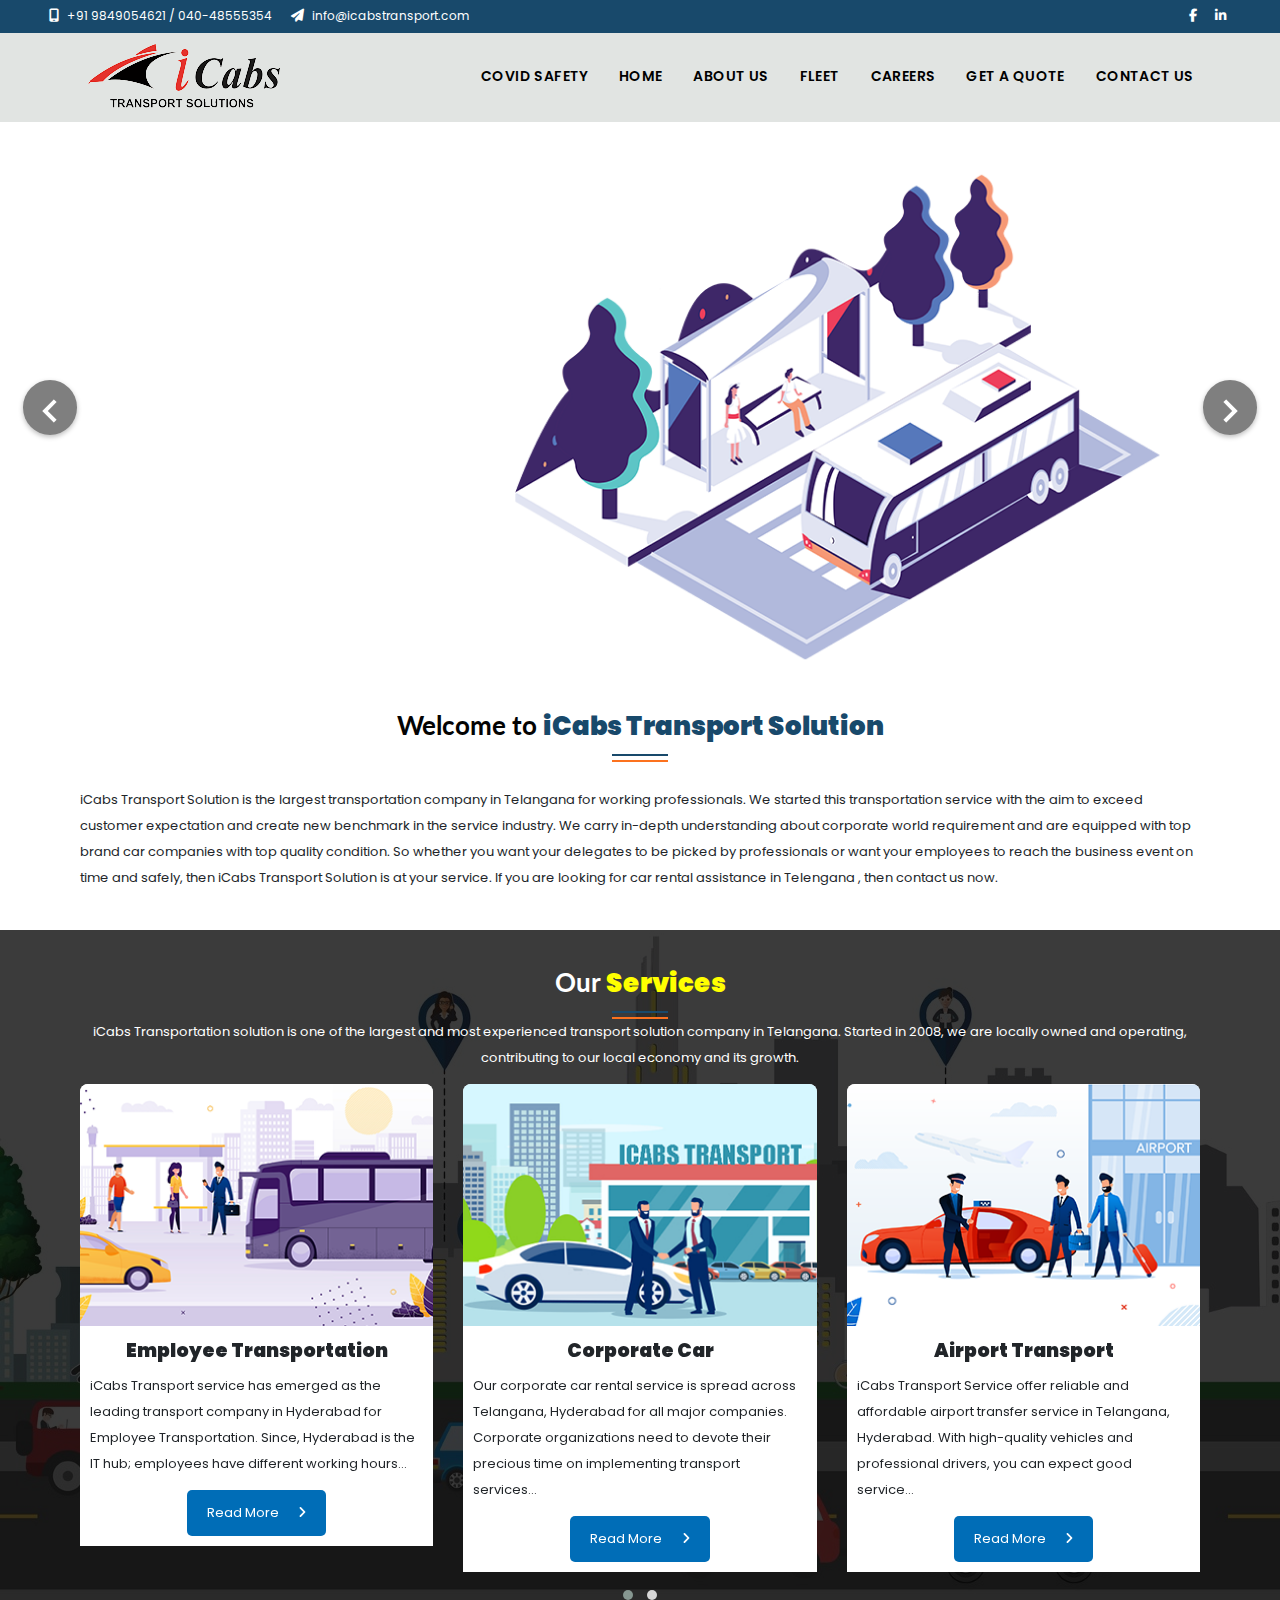
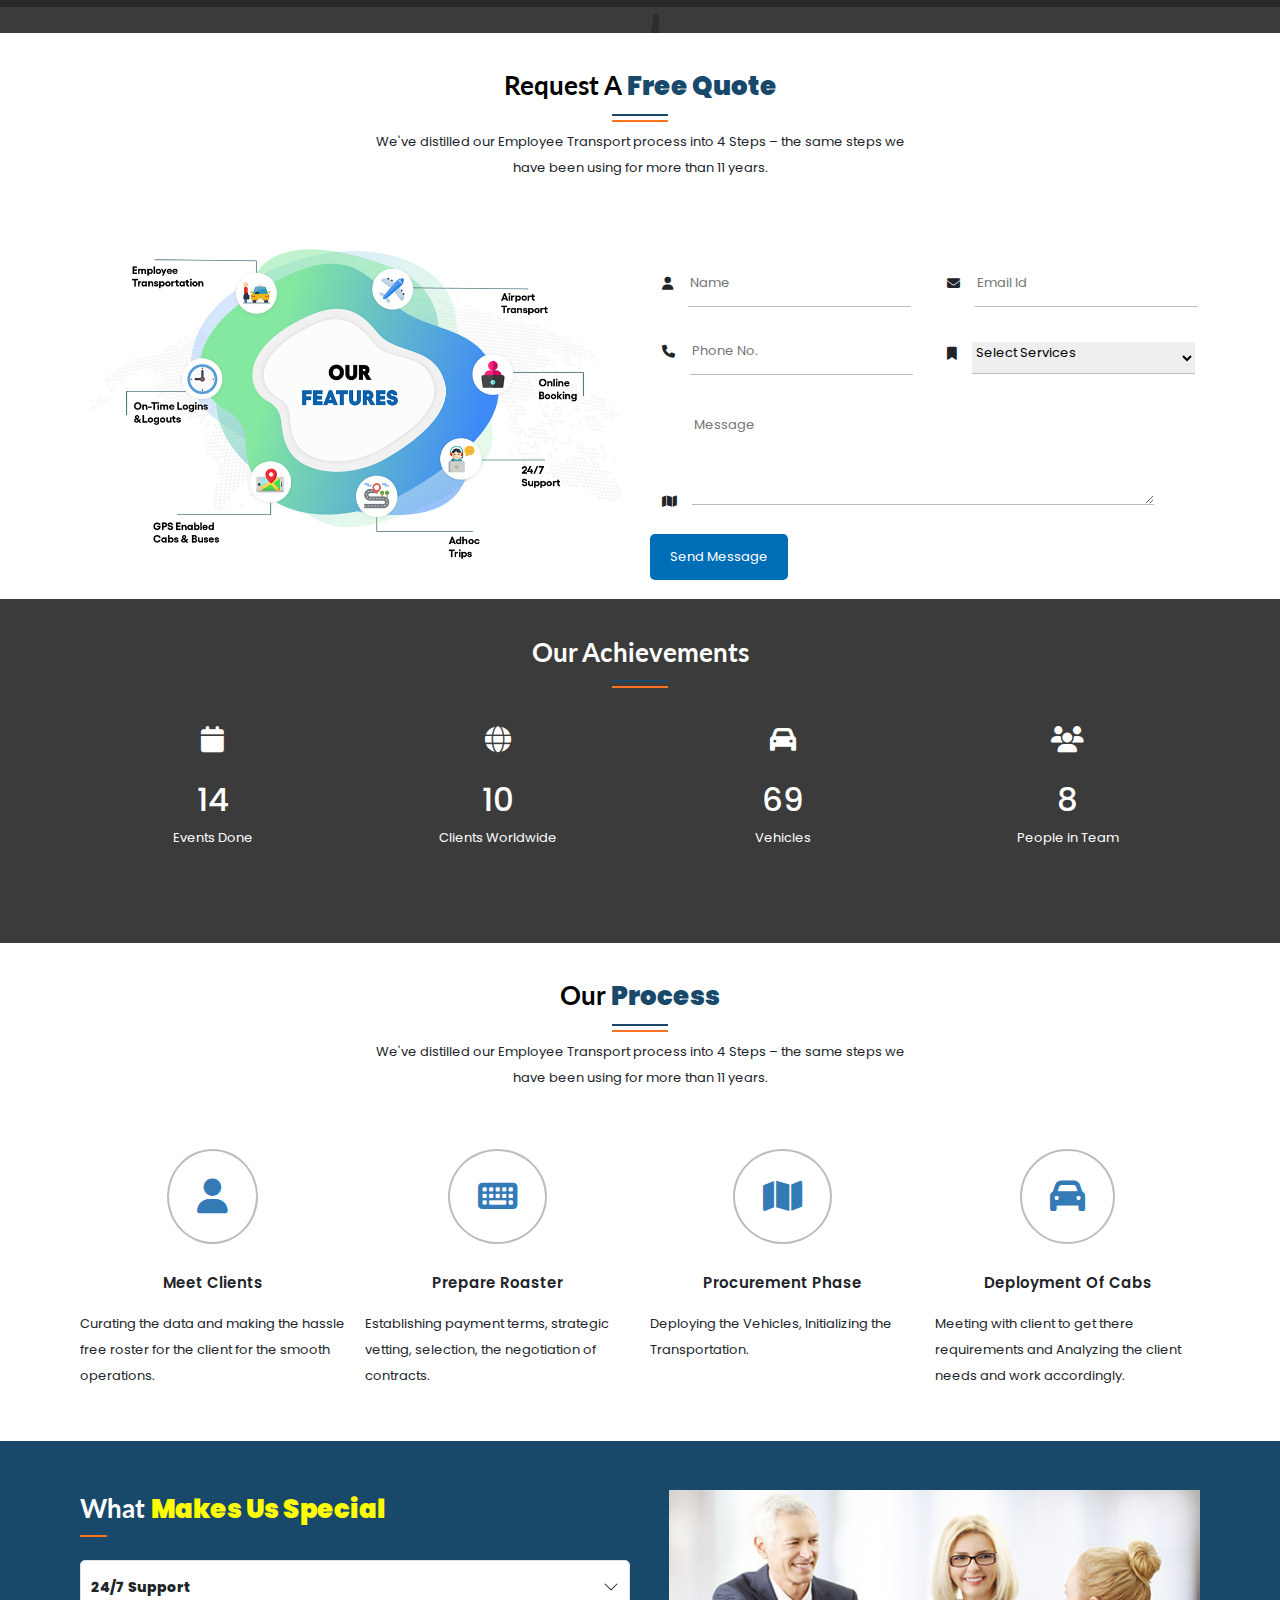
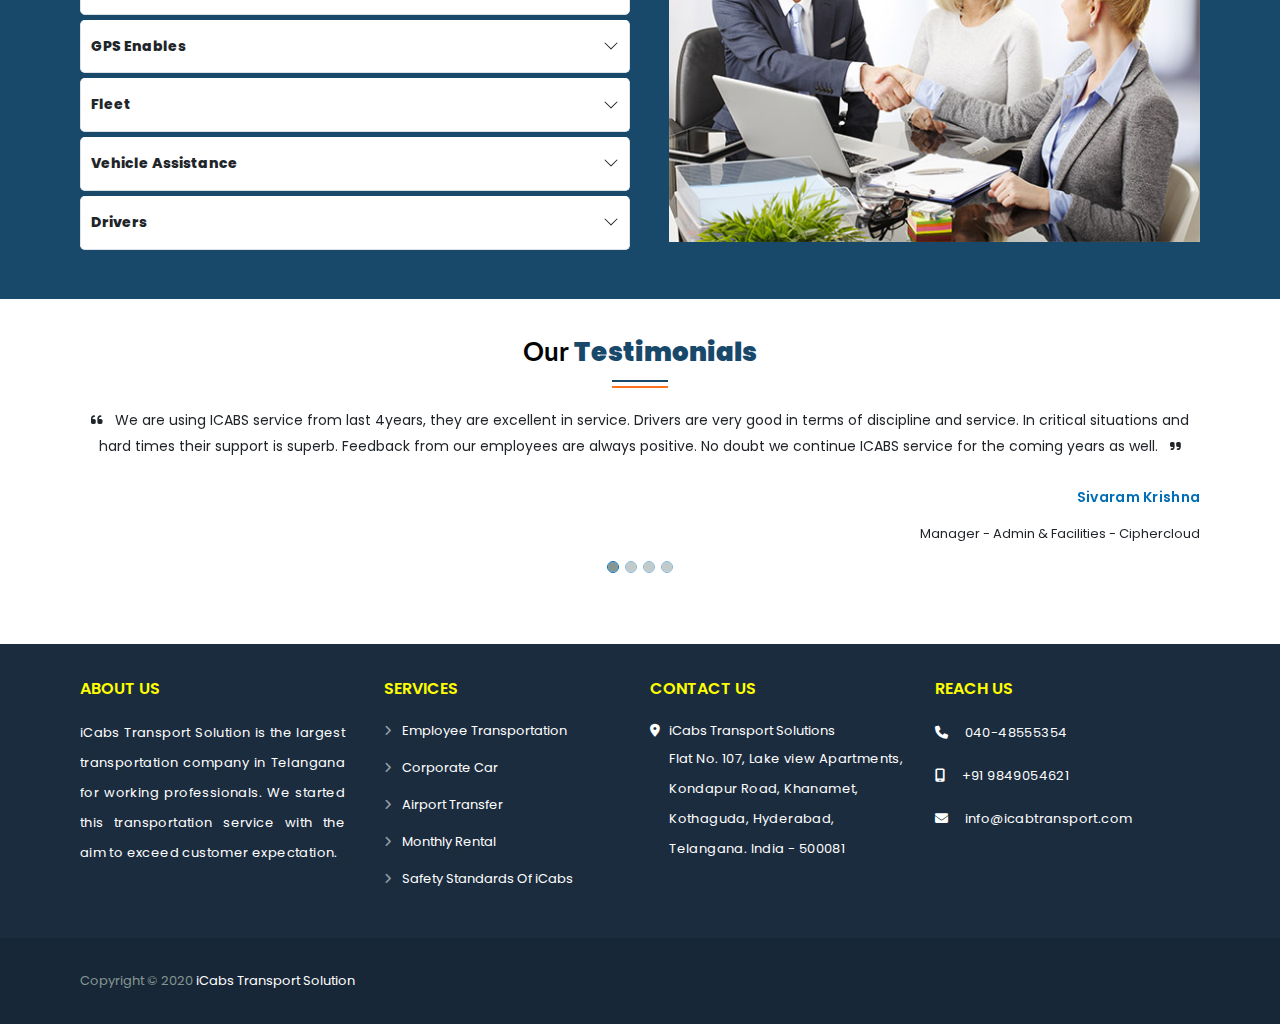
==== index.html @ 0aa8a5a5 "Add files via upload" ====
<!DOCTYPE html>
<html lang="en">
  <head>
    <meta charset="UTF-8" />
    <meta name="viewport" content="width=device-width, initial-scale=1.0" />
    <title>iCabs Transportation</title>
    <link rel="stylesheet" href="style.css" />
    <link rel="stylesheet" href="css/bootstrap.min.css" />
    <link rel="preconnect" href="https://fonts.googleapis.com" />
    <link rel="preconnect" href="https://fonts.gstatic.com" crossorigin />
    <link
      href="https://fonts.googleapis.com/css2?family=Lato&family=Poppins&display=swap"
      rel="stylesheet"
    />
    <link
      rel="stylesheet"
      href="https://cdnjs.cloudflare.com/ajax/libs/font-awesome/6.4.2/css/all.min.css"
    />
    <link
      rel="stylesheet"
      href="https://cdnjs.cloudflare.com/ajax/libs/animate.css/4.1.1/animate.min.css"
    />
    <!-- Start WOWSlider.com HEAD section -->
    <link rel="stylesheet" type="text/css" href="engine1/style.css" />
    <script type="text/javascript" src="engine1/jquery.js"></script>
    <!-- Owl Carousel -->
    <link
      rel="stylesheet"
      href="https://cdnjs.cloudflare.com/ajax/libs/OwlCarousel2/2.3.4/assets/owl.carousel.min.css"
    />
    <link
      rel="stylesheet"
      href="https://cdnjs.cloudflare.com/ajax/libs/OwlCarousel2/2.3.4/assets/owl.theme.default.min.css"
    />
  </head>

  <body>
    <!-- Header -->
    <header>
      <!-- Topbar -->
      <div class="container-fluid d-none d-lg-block topbar">
        <div class="row">
          <div class="col-8 col-lg-8 col-xl-8">
            <div class="topbar-contacts ms-5">
              <div class="d-flex py-1">
                <div class="me-4">
                  <i class="fa-solid fa-mobile-screen pt-1"></i> +91 9849054621
                  / 040-48555354
                </div>
                <div>
                  <i class="fa-solid fa-paper-plane"></i>
                  info@icabstransport.com
                </div>
              </div>
            </div>
          </div>
          <div class="col-4 col-lg-4 col-xl-4">
            <div class="topbar-icons d-flex justify-content-end me-5 pt-1">
              <div class="me-3"><i class="fa-brands fa-facebook-f"></i></div>
              <div><i class="fa-brands fa-linkedin-in"></i></div>
            </div>
          </div>
        </div>
      </div>

      <!-- Navbar -->
      <nav class="navbar navbar-expand-lg p-0">
        <div class="container">
          <a class="navbar-brand" href="#">
            <img src="images/logo.png" class="img-fluid" />
          </a>
          <button
            class="navbar-toggler"
            type="button"
            data-bs-toggle="collapse"
            data-bs-target="#navbarSupportedContent"
            aria-controls="navbarSupportedContent"
            aria-expanded="false"
            aria-label="Toggle navigation"
          >
            <span class="navbar-toggler-icon"></span>
          </button>
          <div
            class="collapse navbar-collapse justify-content-end"
            id="navbarSupportedContent"
          >
            <ul class="navbar-nav">
              <li class="nav-item">
                <a class="nav-link" href="index.html">Covid Safety</a>
              </li>
              <li class="nav-item">
                <a class="nav-link" href="index.html">Home</a>
              </li>
              <li class="nav-item">
                <a class="nav-link" href="about.html">About Us</a>
              </li>
              <li class="nav-item">
                <a class="nav-link" href="fleet.html">Fleet</a>
              </li>
              <li class="nav-item">
                <a class="nav-link" href="careers.html">Careers</a>
              </li>
              <li class="nav-item">
                <a class="nav-link" href="quote.html">Get A Quote</a>
              </li>
              <li class="nav-item">
                <a class="nav-link" href="contact.html">Contact Us</a>
              </li>
            </ul>
          </div>
        </div>
      </nav>
    </header>

    <!-- Carousel1 Section -->
    <section class="container-fluid p-0 my-5">
      <div id="wowslider-container1">
        <div class="ws_images">
          <ul>
            <li>
              <img
                src="data1/images/slider-2.png"
                alt="slider-1"
                title="slider-1"
                id="wows1_0"
              />
            </li>

            <li>
              <img
                src="data1/images/slider-3.png"
                alt="jquery slideshow"
                title="slider-2"
                id="wows1_1"
              />
            </li>
            <li>
              <img
                src="data1/images/slider-1.png"
                alt="slider-3"
                title="slider-3"
                id="wows1_2"
              />
            </li>
          </ul>
        </div>
      </div>
    </section>

    <!-- Welcome Section  -->
    <section class="container my-4">
      <div class="welcome-content">
        <div class="borders">
          <h2>
            Welcome to <span class="span-blue">iCabs Transport Solution</span>
          </h2>
          <p class="border-one"></p>
          <p class="border-two"></p>
        </div>
        <div class="welcome-paragraph">
          <p>
            iCabs Transport Solution is the largest transportation company in
            Telangana for working professionals. We started this transportation
            service with the aim to exceed customer expectation and create new
            benchmark in the service industry. We carry in-depth understanding
            about corporate world requirement and are equipped with top brand
            car companies with top quality condition. So whether you want your
            delegates to be picked by professionals or want your employees to
            reach the business event on time and safely, then iCabs Transport
            Solution is at your service. If you are looking for car rental
            assistance in Telengana , then contact us now.
          </p>
        </div>
      </div>
    </section>

    <!-- Services Container -->
    <div class="container-fluid my-5 pb-4 banner">
      <div class="banner-bg">
        <div class="container pt-5">
          <div class="borders">
            <h2 class="text-white">
              Our <span class="span-blue yellow">Services</span>
            </h2>
            <p class="border-one"></p>
            <p class="border-two"></p>
          </div>
          <p class="text-center text-white">
            iCabs Transportation solution is one of the largest and most
            experienced transport solution company in Telangana. Started in
            2008, we are locally owned and operating, contributing to our local
            economy and its growth.
          </p>
          <div class="service-figure">
            <div class="owl-carousel owl-theme">
              <div class="item">
                <figure>
                  <img src="images/s1-1.png" />
                  <figcaption>
                    <h4 class="text-center">Employee Transportation</h4>
                    <p>
                      iCabs Transport service has emerged as the leading
                      transport company in Hyderabad for Employee
                      Transportation. Since, Hyderabad is the IT hub; employees
                      have different working hours...
                    </p>
                    <div class="text-center btn-div">
                      <button>
                        Read More<i class="fa fa-angle-right ps-4"></i>
                      </button>
                    </div>
                  </figcaption>
                </figure>
              </div>
              <div class="item">
                <figure>
                  <img src="images/s2.png" />
                  <figcaption>
                    <h4 class="text-center">Corporate Car</h4>
                    <p>
                      Our corporate car rental service is spread across
                      Telangana, Hyderabad for all major companies. Corporate
                      organizations need to devote their precious time on
                      implementing transport services...
                    </p>
                    <div class="text-center btn-div">
                      <button>
                        Read More<i class="fa fa-angle-right ps-4"></i>
                      </button>
                    </div>
                  </figcaption>
                </figure>
              </div>
              <div class="item">
                <figure>
                  <img src="images/s3.png" />
                  <figcaption>
                    <h4 class="text-center">Airport Transport</h4>
                    <p>
                      iCabs Transport Service offer reliable and affordable
                      airport transfer service in Telangana, Hyderabad. With
                      high-quality vehicles and professional drivers, you can
                      expect good service...
                    </p>
                    <div class="text-center btn-div">
                      <button>
                        Read More<i class="fa fa-angle-right ps-4"></i>
                      </button>
                    </div>
                  </figcaption>
                </figure>
              </div>
              <div class="item">
                <figure>
                  <img src="images/s4.png" />
                  <figcaption>
                    <h4 class="text-center">Monthly Rental</h4>
                    <p>
                      iCabs offer customized monthly rental car service for
                      corporates. Our packages are designed to companies to rent
                      out the car for monthly basis. We have all under the
                      monthly car rental package...
                    </p>
                    <div class="text-center btn-div">
                      <button>
                        Read More<i class="fa fa-angle-right ps-4"></i>
                      </button>
                    </div>
                  </figcaption>
                </figure>
              </div>
              <div class="item">
                <figure>
                  <img src="images/s5.png" />
                  <figcaption>
                    <h4 class="text-center">Safe snd Security Delivery</h4>
                    <p>
                      Safety of our clients is the paramount measure we follows
                      strict measures. After properly screening each of our
                      drivers and employees, we train them before going on
                      ground...
                    </p>
                    <div class="text-center btn-div">
                      <button>
                        Read More<i class="fa fa-angle-right ps-4"></i>
                      </button>
                    </div>
                  </figcaption>
                </figure>
              </div>
            </div>
          </div>
        </div>
      </div>
    </div>

    <!-- Request Form -->
    <section class="container my-4">
      <div class="request-container">
        <div class="borders">
          <h2>Request A <span class="span-blue">Free Quote</span></h2>
          <p class="border-one"></p>
          <p class="border-two"></p>
        </div>
        <div class="d-flex justify-content-center py-2">
          <p class="w-50 text-center">
            We've distilled our Employee Transport process into 4 Steps – the
            same steps we have been using for more than 11 years.
          </p>
        </div>
        <div class="request-container-content pt-5">
          <div class="row">
            <div class="col-8 col-sm-8 mx-auto col-md-6 col-lg-6 col-xl-6">
              <div>
                <img src="images/Home-Contact-Banner.jpg" class="w-100" />
              </div>
            </div>
            <div class="col-8 col-sm-8 mx-auto col-md-6 col-lg-6 col-xl-6">
              <div class="request-form">
                <form
                  action="validate.html"
                  method="get"
                  class="form1"
                  onsubmit=" return customerValidate()"
                >
                  <div class="row">
                    <div class="col-12 col-sm-12 col-md-12 col-lg-6 col-xl-6">
                      <span class="addon"><i class="fa fa-user"></i></span>
                      <input
                        type="text"
                        placeholder="Name"
                        name="username"
                        id="username"
                      />
                      <p id="nameNote"></p>
                    </div>
                    <div class="col-12 col-sm-12 col-md-12 col-lg-6 col-xl-6">
                      <span class="addon"><i class="fa fa-envelope"></i></span>
                      <input
                        type="email"
                        placeholder="Email Id"
                        name="gmail"
                        id="gmail"
                      />
                      <p id="mailNote"></p>
                    </div>
                    <div class="col-12 col-sm-12 col-md-12 col-lg-6 col-xl-6">
                      <span class="addon"><i class="fa fa-phone"></i></span>
                      <input
                        type="tel"
                        placeholder="Phone No."
                        name="phone"
                        id="phone"
                      />
                      <p id="phoneNote"></p>
                    </div>
                    <div class="col-12 col-sm-12 col-md-12 col-lg-6 col-xl-6">
                      <span class="addon"><i class="fa fa-bookmark"></i></span>
                      <select>
                        <option>Select Services</option>
                        <option>Employee Transportation</option>
                        <option>Corporate Car</option>
                        <option>Airport Transport</option>
                        <option>Monthly Rental</option>
                        <option>Enquiry</option>
                      </select>
                    </div>
                    <div class="col-12 col-sm-12 col-md-12 col-lg-12 col-xl-12">
                      <span class="addon"><i class="fa fa-map"></i></span>
                      <textarea placeholder="Message"></textarea>
                    </div>
                  </div>
                  <div class="service-figure mt-4">
                    <button>Send Message</button>
                  </div>
                </form>
              </div>
            </div>
          </div>
        </div>
      </div>
    </section>
    <!-- Achievement Section -->
    <section class="container-fluid achievement-bg">
      <div class="container">
        <div class="borders">
          <h2 class="text-white">Our Achievements</h2>
          <p class="border-one"></p>
          <p class="border-two"></p>
        </div>
        <div class="row text-white text-center py-5 achievement-count">
          <div class="col-8 col-sm-8 mx-auto col-md-6 col-lg-3 col-xl-3">
            <div>
              <i class="fa fa-calendar fa-2xl pb-5"></i>
              <h1 id="num1">113</h1>
              <p>Events Done</p>
            </div>
          </div>
          <div class="col-8 col-sm-8 mx-auto col-md-6 col-lg-3 col-xl-3">
            <div>
              <i class="fa fa-globe fa-2xl pb-5"></i>
              <h1 id="num2">75</h1>
              <p>Clients Worldwide</p>
            </div>
          </div>
          <div class="col-8 col-sm-8 mx-auto col-md-6 col-lg-3 col-xl-3">
            <div>
              <i class="fa fa-car fa-2xl pb-5"></i>
              <h1 id="num3">521</h1>
              <p>Vehicles</p>
            </div>
          </div>
          <div class="col-8 col-sm-8 mx-auto col-md-6 col-lg-3 col-xl-3">
            <div>
              <i class="fa fa-users fa-2xl pb-5"></i>
              <h1 id="num4">54</h1>
              <p>People in Team</p>
            </div>
          </div>
        </div>
      </div>
    </section>

    <!-- Process Section -->
    <section class="container py-5">
      <div class="process">
        <div class="borders">
          <h2>Our <span class="span-blue">Process</span></h2>
          <p class="border-one"></p>
          <p class="border-two"></p>
        </div>
        <div class="d-flex justify-content-center py-2">
          <p class="w-50 text-center">
            We've distilled our Employee Transport process into 4 Steps – the
            same steps we have been using for more than 11 years.
          </p>
        </div>
        <div class="row text-center process-content mt-5">
          <div class="col-8 col-sm-8 mx-auto col-md-6 col-lg-3 col-xl-3">
            <div>
              <i class="fa fa-user"></i>
              <h2>Meet Clients</h2>
              <p>
                Curating the data and making the hassle free roster for the
                client for the smooth operations.
              </p>
            </div>
          </div>
          <div class="col-8 col-sm-8 mx-auto col-md-6 col-lg-3 col-xl-3">
            <div>
              <i class="fa fa-keyboard"></i>
              <h2>Prepare Roaster</h2>
              <p>
                Establishing payment terms, strategic vetting, selection, the
                negotiation of contracts.
              </p>
            </div>
          </div>
          <div class="col-8 col-sm-8 mx-auto col-md-6 col-lg-3 col-xl-3">
            <div>
              <i class="fa fa-map"></i>
              <h2>Procurement Phase</h2>
              <p>Deploying the Vehicles, Initializing the Transportation.</p>
            </div>
          </div>
          <div class="col-8 col-sm-8 mx-auto col-md-6 col-lg-3 col-xl-3">
            <div>
              <i class="fa fa-car"></i>
              <h2>Deployment Of Cabs</h2>
              <p>
                Meeting with client to get there requirements and Analyzing the
                client needs and work accordingly.
              </p>
            </div>
          </div>
        </div>
      </div>
    </section>

    <!-- What makes Special -->
    <section class="container-fluid special-section">
      <div class="container">
        <div class="row">
          <div class="col-12 col-sm-12 col-md-12 col-lg-6 col-xl-6">
            <div class="py-5">
              <div class="pb-3 borders alignment">
                <h2 class="text-white">
                  What <span class="span-blue yellow">Makes Us Special</span>
                </h2>
                <p class="border-one"></p>
                <p class="border-two"></p>
              </div>
              <div class="collapse-section">
                <div class="accordion" id="accordionExample">
                  <div class="accordion-item">
                    <h2 class="accordion-header">
                      <button
                        class="accordion-button collapsed"
                        type="button"
                        data-bs-toggle="collapse"
                        data-bs-target="#collapseOne"
                        aria-expanded="true"
                        aria-controls="collapseOne"
                      >
                        24/7 Support
                      </button>
                    </h2>
                    <div
                      id="collapseOne"
                      class="accordion-collapse collapse"
                      data-bs-parent="#accordionExample"
                    >
                      <div class="accordion-body">
                        We will be deploying a dedicated supervisor of the
                        smooth operations of transportation of employees. We
                        have well trained supervisors, who are can handle any
                        situation in transportation.
                      </div>
                    </div>
                  </div>
                  <div class="accordion-item">
                    <h2 class="accordion-header">
                      <button
                        class="accordion-button collapsed"
                        type="button"
                        data-bs-toggle="collapse"
                        data-bs-target="#collapseTwo"
                        aria-expanded="false"
                        aria-controls="collapseTwo"
                      >
                        GPS Enables
                      </button>
                    </h2>
                    <div
                      id="collapseTwo"
                      class="accordion-collapse collapse"
                      data-bs-parent="#accordionExample"
                    >
                      <div class="accordion-body">
                        We have GPS installed in all cabs for the safety of
                        employees. We will share a login credential with the
                        client so that they can have a watch on the cabs.
                        Festival Backs up: we know that 80% of the companies
                        works in US Shift and work on US holidays module but not
                        on Indian Holiday Module. We make sure that operations
                        aren’t hurt in case of Indian festivals and make a
                        proper back up plan so that no one will have stress
                        during festivals.
                      </div>
                    </div>
                  </div>
                  <div class="accordion-item">
                    <h2 class="accordion-header">
                      <button
                        class="accordion-button collapsed"
                        type="button"
                        data-bs-toggle="collapse"
                        data-bs-target="#collapseThree"
                        aria-expanded="false"
                        aria-controls="collapseThree"
                      >
                        Fleet
                      </button>
                    </h2>
                    <div
                      id="collapseThree"
                      class="accordion-collapse collapse"
                      data-bs-parent="#accordionExample"
                    >
                      <div class="accordion-body">
                        iCabs has latest vehicle in fleet and we update our
                        fleet with new vehicles every year so that we cater our
                        clients with new like vehicles.
                      </div>
                    </div>
                  </div>
                  <div class="accordion-item">
                    <h2 class="accordion-header">
                      <button
                        class="accordion-button collapsed"
                        type="button"
                        data-bs-toggle="collapse"
                        data-bs-target="#collapseThree"
                        aria-expanded="false"
                        aria-controls="collapseThree"
                      >
                        Vehicle Assistance
                      </button>
                    </h2>
                    <div
                      id="collapseThree"
                      class="accordion-collapse collapse"
                      data-bs-parent="#accordionExample"
                    >
                      <div class="accordion-body">
                        As we know that at times vehicle may breakdown as they
                        are machines. But we have back up ready for that, we
                        will assist on call and we deploy the vehicle in less
                        than half hour time.
                      </div>
                    </div>
                  </div>
                  <div class="accordion-item">
                    <h2 class="accordion-header">
                      <button
                        class="accordion-button collapsed"
                        type="button"
                        data-bs-toggle="collapse"
                        data-bs-target="#collapseThree"
                        aria-expanded="false"
                        aria-controls="collapseThree"
                      >
                        Drivers
                      </button>
                    </h2>
                    <div
                      id="collapseThree"
                      class="accordion-collapse collapse"
                      data-bs-parent="#accordionExample"
                    >
                      <div class="accordion-body">
                        We have well experienced and trained drivers, they can
                        easily located employees locations as make the trips
                        hassle free.
                      </div>
                    </div>
                  </div>
                </div>
              </div>
            </div>
          </div>
          <div class="col-12 col-sm-12 col-md-12 col-lg-6 col-xl-6">
            <div class="py-5 ms-4">
              <img src="images/video_preview.jpg" class="w-100" />
            </div>
          </div>
        </div>
      </div>
    </section>

    <!-- Testimony Section -->
    <section class="container py-5">
      <div class="testimony-container">
        <div class="borders">
          <h2>Our <span class="span-blue">Testimonials</span></h2>
          <p class="border-one"></p>
          <p class="border-two"></p>
        </div>
        <div class="testimony-carousel py-4">
          <div id="carouselExampleIndicators" class="carousel slide">
            <div class="carousel-indicators">
              <button
                type="button"
                data-bs-target="#carouselExampleIndicators"
                data-bs-slide-to="0"
                class="active"
                aria-current="true"
                aria-label="Slide 1"
              ></button>
              <button
                type="button"
                data-bs-target="#carouselExampleIndicators"
                data-bs-slide-to="1"
                aria-label="Slide 2"
              ></button>
              <button
                type="button"
                data-bs-target="#carouselExampleIndicators"
                data-bs-slide-to="2"
                aria-label="Slide 3"
              ></button>
              <button
                type="button"
                data-bs-target="#carouselExampleIndicators"
                data-bs-slide-to="3"
                aria-label="Slide 4"
              ></button>
            </div>
            <div class="carousel-inner">
              <div class="carousel-item active">
                <div class="testimony-carousel-content pb-5">
                  <p class="summary">
                    <i class="fa fa-quote-left"></i>
                    &nbsp; We are using ICABS service from last 4years, they are
                    excellent in service. Drivers are very good in terms of
                    discipline and service. In critical situations and hard
                    times their support is superb. Feedback from our employees
                    are always positive. No doubt we continue ICABS service for
                    the coming years as well. &nbsp;
                    <i class="fa fa-quote-right"></i>
                  </p>
                  <div class="right-content">
                    <h6>Sivaram Krishna</h6>
                    <p class="p-0 m-0">
                      Manager - Admin & Facilities - Ciphercloud
                    </p>
                  </div>
                </div>
              </div>
              <div class="carousel-item">
                <div class="testimony-carousel-content pb-5">
                  <p class="summary">
                    <i class="fa fa-quote-left"></i>
                    &nbsp; This is Datt VVS from valuemomentum since few months
                    we are using the cab facilities from ICABS. Since services
                    started till date we did not find any problem in services.
                    Best performance in coordination and support. &nbsp;
                    <i class="fa fa-quote-right"></i>
                  </p>
                  <div class="right-content">
                    <h6>Datt VVS</h6>
                    <p class="p-0 m-0">
                      Sr Manager - Admin & Facilities - Valumomentum Softwares
                    </p>
                  </div>
                </div>
              </div>
              <div class="carousel-item">
                <div class="testimony-carousel-content pb-5">
                  <p class="summary">
                    <i class="fa fa-quote-left"></i>
                    &nbsp; I’m writing to thank you for the quality of service
                    and fleet provided by ICABS Transport. The staff were polite
                    and able to maintain the fleet without any obstacles and
                    even during the critical time. &nbsp;
                    <i class="fa fa-quote-right"></i>
                  </p>
                  <div class="right-content">
                    <h6>Sai Kiran</h6>
                    <p class="p-0 m-0">Team Leader - Admin</p>
                  </div>
                </div>
              </div>
              <div class="carousel-item">
                <div class="testimony-carousel-content pb-5">
                  <p class="summary">
                    <i class="fa fa-quote-left"></i>
                    &nbsp; This company Offering the Best Employee
                    Transportation in Hyderabad. It is the best Transportation
                    solution and most experienced transport solution company.
                    &nbsp;
                    <i class="fa fa-quote-right"></i>
                  </p>
                  <div class="right-content">
                    <h6>Puja Reddy</h6>
                    <p class="p-0 m-0">Team Leader - Admin</p>
                  </div>
                </div>
              </div>
            </div>
          </div>
        </div>
      </div>
    </section>

    <!-- Footer Section -->
    <section class="container-fluid footer-section">
      <section class="container">
        <div class="row">
          <div class="col-12 col-sm-12 col-md-6 col-lg-3 col-xl-3">
            <div class="footer-about">
              <h4 class="pb-3">ABOUT US</h4>
              <p>
                iCabs Transport Solution is the largest transportation company
                in Telangana for working professionals. We started this
                transportation service with the aim to exceed customer
                expectation.
              </p>
            </div>
          </div>
          <div class="col-12 col-sm-12 col-md-6 col-lg-3 col-xl-3">
            <div class="footer-list ps-4">
              <h4 class="pb-3">SERVICES</h4>
              <ul>
                <li>
                  <i class="fa fa-angle-right"></i
                  ><a>Employee Transportation</a>
                </li>
                <li><i class="fa fa-angle-right"></i><a>Corporate Car</a></li>
                <li>
                  <i class="fa fa-angle-right"></i><a>Airport Transfer</a>
                </li>
                <li><i class="fa fa-angle-right"></i><a>Monthly Rental</a></li>
                <li>
                  <i class="fa fa-angle-right"></i
                  ><a>Safety Standards Of iCabs</a>
                </li>
              </ul>
            </div>
          </div>
          <div class="col-12 col-sm-12 col-md-6 col-lg-3 col-xl-3">
            <div class="footer-contact">
              <h4 class="pb-3">CONTACT US</h4>
              <span
                ><i class="fa-solid fa-location-dot me-2"></i> iCabs Transport
                Solutions</span
              >
              <p class="ps-4">
                Flat No. 107, Lake view Apartments, <br />Kondapur Road,
                Khanamet, <br />Kothaguda, Hyderabad, <br />Telangana. India -
                500081
              </p>
            </div>
          </div>
          <div class="col-12 col-sm-12 col-md-6 col-lg-3 col-xl-3">
            <div class="footer-reach">
              <h4 class="pb-3">REACH US</h4>
              <p><i class="fa fa-phone me-3"></i> 040-48555354</p>
              <p>
                <i class="fa-solid fa-mobile-screen me-3"></i> +91 9849054621
              </p>
              <p><i class="fa fa-envelope me-3"></i> info@icabtransport.com</p>
            </div>
          </div>
        </div>
      </section>
    </section>

    <!-- Copyright Section -->
    <section class="container-fluid copyright-section">
      <div class="container">
        <p>
          Copyright &copy; 2020
          <span class="text-white">iCabs Transport Solution</span>
        </p>
      </div>
    </section>

    <script src="script.js"></script>
    <script src="js/bootstrap.bundle.min.js"></script>
    <script type="text/javascript" src="engine1/wowslider.js"></script>
    <script type="text/javascript" src="engine1/script.js"></script>
    <script src="https://code.jquery.com/jquery-3.7.1.min.js"></script>
    <script src="https://cdnjs.cloudflare.com/ajax/libs/OwlCarousel2/2.3.4/owl.carousel.min.js"></script>
    <script src="countMe.min.js"></script>
    <script>
      $(".owl-carousel").owlCarousel({
        loop: false,
        margin: 30,
        nav: true,
        responsive: {
          0: {
            items: 1,
          },
          600: {
            items: 3,
          },
          1000: {
            items: 3,
          },
        },
      });
    </script>
    <script>
      window.onload = () => {
        $("#num1").countMe(40,50);
        $("#num2").countMe(30,70);
        $("#num3").countMe(40,10);
        $("#num4").countMe(100,80);
      }
    </script>
  </body>
</html>
---- style.css ----
*{
    font-family: 'Poppins', sans-serif;
    font-size: 13px;
    font-weight: 400;
    line-height: 26px;
    box-sizing: border-box;
}
*::selection{
    background-color: skyblue;
    color: white;
}
b{
    font-weight: 900;
    color: #000;
}
.topbar{
    background-color: #18496b;
}
.topbar div{
    font-size: 12px;
    font-weight: 400;
    color: #fff;
    line-height: 26px;
}
.topbar i{
    margin-right: 5px;
}
.navbar{
    background-color: #e1e4e2;
}
.navbar ul li{
    margin-right: 18px;
}
.navbar ul li:last-child{
    margin-right: 0px;
}
.navbar ul li a{
    color: black;
    text-transform: uppercase;
    font-size: 14px;
    font-weight: 600;
    letter-spacing: 0.4px;
    line-height: .8;
}
.navbar ul li a:hover{
    color: #18496b;
}
.ws-title, .ws_playpause{
    display: none !important;
}

.borders h2{
    font-family: 'Lato', sans-serif;;
    line-height: 27px;
    font-size: 26px;
    font-weight: bolder;
    color: #030303;
    margin-bottom: 14px;
    text-align: center;
}
.span-blue{
    color: #18496b;
    line-height: 27px;
    font-size: 26px;
    font-weight: bolder;
}
.borders .border-one{
    margin: auto;
    width: 5%;
    margin-top: 1px;
    border-color: #fc721e;
    border-bottom: 2px solid #18496b;
}
.borders .border-two{
    margin: auto;
    width: 5%;
    margin-top: 4px;
    border-color:  #18496b;
    border-bottom: 2px solid #fc721e;
}
.welcome-paragraph{
    text-align: left;
    margin-top: 25px;
}
.banner{
    background: linear-gradient(0deg,rgb(10, 10, 10,0.8),rgba(10, 10, 10,0.8)),url("images/bg1.jpeg");
}
.yellow{
    color:#ffff00;
}
.service-figure figure{
    border-radius: 8px 8px 0px 0px;
    overflow: hidden;
   background-color: white;
}
.service-figure figcaption{
    padding: 10px;
}
.service-figure h4{
    font-size: 19px;
    line-height: 30px;
    font-weight: 900;
}
.service-figure h4:hover{
    color:#337ab7;
}
.service-figure button{
    background-color: #006db7;
    color: white;
    border: none;
    padding: 10px 20px;
    border-radius: 5px;
}
.owl-nav{
    display: none;
}
.addon{
    padding: 11px 12px;
    line-height: 1;
    text-align: center;
    font-size: 14px;
    vertical-align: middle;
}
.form1 input,select,.form1 textarea{
    border: none;
    border-bottom: 1px solid #bfbcbc;
    padding-bottom: 10px;
    width: 84%;
    margin-top: 30px;
}
.form1 select{
   margin-top: 35px;
}
.form1 textarea{
    margin-top: 35px;
    padding-bottom: 40px;
}
.form1 p{
    color: red;
    margin: 0px;
    padding-left:30px;
}
.achievement-bg{
    padding: 40px 0px;
    background: linear-gradient(0deg,rgb(10, 10, 10,0.8),rgba(10, 10, 10,0.8)),url("images/employee.jpg") fixed no-repeat;
    background-size: cover;
}
.achievement-count h2{
    font-weight: 900;
    font-size: 20px;
}
.process-content i{
    font-size: 35px;
    color:#337ab7;
    border: 2px solid #bfbcbc;
    border-radius: 50%;
    padding: 28px;
    margin-bottom: 30px;
}
.process-content h2{
    font-size: 15px;
    font-weight: 600;
}
.process-content p{
    text-align: left;
    padding-top: 12px;
}
.special-section{
    background-color: #18496b;
    padding: 10px 0px;
}
.alignment h2, .alignment p{
    margin: 5px 0px !important;
    text-align: left !important;
}
.accordion-item{
    margin-top: 5px;
    border: none;
    border-radius: 5px;
    overflow: hidden;
}
.accordion-item h2 button{
    padding: 18px 10px;
    font-size: 14px !important;
    font-weight: 800 !important;
}
.testimony-carousel .summary{
    font-size: 14px;
    text-align: center;
}
.right-content{
    text-align: end;
    margin-top: 30px;
}
.right-content h6{
    color:#006db7;
    font-size: 14px;
    font-weight: 600;
    letter-spacing: 0.3px;
    margin-bottom: 15px;
}
.carousel-indicators button{
    background-color: #869791 !important;
    border: 1px solid #006db7 !important;
    width: 10px !important;
    height: 10px !important;
    border-radius: 50%;
}
.footer-section{
    background-color: #1b2c3e;
    color: white;
    padding: 35px 0px;
}
.footer-section h4{
    color: #ffff00;
    font-size: 16px;
    font-weight: 600;
}
.footer-section p{
    line-height: 30px;
    text-align: justify;
    letter-spacing: 0.4px;
}
.footer-list ul{
    padding: 0px;
    margin: 0px;
}
.footer-list ul li{
    list-style-type: none;
    padding-bottom: 11px;
}
.footer-list ul li a:hover{
    color: #006db7 !important;
    cursor: pointer;
    padding-left: 10px;
    transition-duration: 0.4s;
}
.footer-list i{
    font-size: 12px;
    color: #979da4;
    margin-right: 10px;
}
.copyright-section{
    background-color: #172737;
    padding: 30px 0px;
}
.copyright-section p{
    color:#869791;
    padding: 0px;
    margin: 0px;
}

/* About Us */
.about-container{
    background: url("images/aboutus.jpg") center;
}
.breadcumb-section{
    padding: 15px 0px;
    display: flex;
    justify-content: space-between;
}
.breadcumb-section h4{
    padding: 0px;
    margin: 0px;
    font-size: 24px;
    font-weight: 900;
}
.breadcrumb-item, .breadcrumb-item a{
    text-decoration: none;
    color: white;
    transition-property: all;
    transition-duration: 0.6s;
}
.breadcrumb-item:hover, .breadcrumb-item a:hover{
    color: #006db7;
}
.breadcrumb-item::before{
    color: white !important;
}
.about-div h2{
    color: #18496b;
    font-size: 17px;
    font-weight: 900;
}
.figure-section figure{
    background-color: white;
    margin: 0px 8px;
}
.figure-section figure img{
    width: 100%;
}
.figure-section figcaption{
    padding: 18px;
}
.figure-section figcaption h4{
    font-size: 16px;
    font-weight: 900;
}

/* Fleet Page */
.fleet-container{
    background: url("images/2\ \(1\).jpg") center;
}
.car-image img{
    width: 100%;
}
.fleet-img{
    box-shadow: 1px 1px 1px 2px #d0cfcf;
    margin: 10px;
    margin-top: 18px !important;
}

/* Career Section */
.career-container{
    background: url("images/career.jpg") center;
}
.career-content strong{
    color: #18496b;
    font-weight: 900;
}
.career-info{
    border: 1px solid #ddd;
    margin-left: 10px;
    padding: 10px;
}

/* Quote Section */
.quote-container{
    background: url("images/quotation.jpg");
}
.quote-form{
    background-color: #dcdbdb;
    padding: 30px;
    width: 70%;
    margin: auto;
}
 .quote-form input{
    width: 100%;
    padding: 10px;
    border: none;
    margin: 15px 0px;
}

.quote-select{
    width: 100% !important;
    border: none;
    padding: 10px;
    margin-top: 14px;
    margin-bottom: 15px !important;
    border-radius: 5px;
} 
.quote-form button{
    max-width: 180px ;
    padding: 10px 10px;
    margin-left: 10px;
    border: none;
    background-color: #006db7;
    color: white;
    transition: all 0.4s ease ;
}
.quote-form button:hover{
    background-color: #333;
}

/* Contact Us Section */
.contact-container{
    background: url("images/contactus.jpg") center;
}
.contact-form{
    width: 100%;
}
.contact-form h4{
    font-weight: 900;
    font-size: 18px;
}
.contact-form i{
    margin-right: 10px;
    color: #006db7;
}
.contact-form p{
    padding: 0px 0px 0px 20px;
    margin: 8px;
}
.social-icons i{
    background-color: #333;
    color: white;
    padding: 10px;
    border-radius: 3px;
}
---- engine1/style.css ----
/*
 *	generated by WOW Slider 9.0
 *	template Material
 */
@import url(https://fonts.googleapis.com/css?family=Roboto&subset=latin,cyrillic-ext,latin-ext,cyrillic,greek-ext,greek,vietnamese);
@font-face {
  font-family: 'ws-ctrl-material';
  src: url('ws-ctrl-material.eot');
  src: url('ws-ctrl-material.eot#iefix') format('embedded-opentype'),
       url('ws-ctrl-material.svg#ws-ctrl-material') format('svg');
  font-weight: normal;
  font-style: normal;
}
@font-face {
  font-family: 'ws-ctrl-material';
  src: url('[data-uri]') format('woff'),
       url('[data-uri]') format('truetype');
}
#wowslider-container1 { 
	display: table;
	zoom: 1; 
	position: relative;
	width: 100%;
	max-width: 1280px;
	max-height:720px;
	margin:0px auto 0px;
	z-index:90;
	text-align:left; /* reset align=center */
	font-size: 10px;
	text-shadow: none; /* fix some user styles */

	/* reset box-sizing (to boostrap friendly) */
	-webkit-box-sizing: content-box;
	-moz-box-sizing: content-box;
	box-sizing: content-box; 
}
* html #wowslider-container1{ width:1280px }
#wowslider-container1 .ws_images ul{
	position:relative;
	width: 10000%; 
	height:100%;
	left:0;
	list-style:none;
	margin:0;
	padding:0;
	border-spacing:0;
	overflow: visible;
	/*table-layout:fixed;*/
}
#wowslider-container1 .ws_images ul li{
	position: relative;
	width:1%;
	height:100%;
	line-height:0; /*opera*/
	overflow: hidden;
	float:left;
	/*font-size:0;*/
	padding:0 0 0 0 !important;
	margin:0 0 0 0 !important;
}

#wowslider-container1 .ws_images{
	position: relative;
	left:0;
	top:0;
	height:100%;
	max-height:720px;
	max-width: 1280px;
	vertical-align: top;
	border:none;
	overflow: hidden;
}
#wowslider-container1 .ws_images ul a{
	width:100%;
	height:100%;
	max-height:720px;
	display:block;
	color:transparent;
}
#wowslider-container1 img{
	max-width: none !important;
}
#wowslider-container1 .ws_images .ws_list img,
#wowslider-container1 .ws_images > div > img{
	width:100%;
	border:none 0;
	max-width: none;
	padding:0;
	margin:0;
}
#wowslider-container1 .ws_images > div > img {
	max-height:720px;
}

#wowslider-container1 .ws_images iframe {
	position: absolute;
	z-index: -1;
}

#wowslider-container1 .ws-title > div {
	display: inline-block !important;
}

#wowslider-container1 a{ 
	text-decoration: none; 
	outline: none; 
	border: none; 
}

#wowslider-container1  .ws_bullets { 
	float: left;
	position:absolute;
	z-index:70;
}
#wowslider-container1  .ws_bullets div{
	position:relative;
	float:left;
	font-size: 0px;
}
/* compatibility with Joomla styles */
#wowslider-container1  .ws_bullets a {
	line-height: 0;
}

#wowslider-container1  .ws_script{
	display:none;
}
#wowslider-container1 sound, 
#wowslider-container1 object{
	position:absolute;
}

/* prevent some of users reset styles */
#wowslider-container1 .ws_effect {
	position: static;
	width: 100%;
	height: 100%;
}

#wowslider-container1 .ws_photoItem {
	border: 2em solid #fff;
	margin-left: -2em;
	margin-top: -2em;
}
#wowslider-container1 .ws_cube_side {
	background: #A6A5A9;
}


#wowslider-container1.ws_gestures {
	cursor: -webkit-grab;
	cursor: -moz-grab;
	cursor: url("[data-uri]"), move;
}
#wowslider-container1.ws_gestures.ws_grabbing {
	cursor: -webkit-grabbing;
	cursor: -moz-grabbing;
	cursor: url("[data-uri]"), move;
}

/* hide controls when video start play */
#wowslider-container1.ws_video_playing .ws_bullets,
#wowslider-container1.ws_video_playing .ws_fullscreen,
#wowslider-container1.ws_video_playing .ws_next,
#wowslider-container1.ws_video_playing .ws_prev {
	display: none;
}


/* youtube/vimeo buttons */
#wowslider-container1 .ws_video_btn {
	position: absolute;
	display: none;
	cursor: pointer;
	top: 0;
	left: 0;
	width: 100%;
	height: 100%;
	z-index: 55;
}
#wowslider-container1 .ws_video_btn.ws_youtube,
#wowslider-container1 .ws_video_btn.ws_vimeo {
	display: block;
}
#wowslider-container1 .ws_video_btn div {
	position: absolute;
	background-image: url(./playvideo.png);
	background-size: 200%;
	top: 50%;
	left: 50%;
	width: 7em;
	height: 5em;
	margin-left: -3.5em;
	margin-top: -2.5em;
}
#wowslider-container1 .ws_video_btn.ws_youtube div {
	background-position: 0 0;
}
#wowslider-container1 .ws_video_btn.ws_youtube:hover div {
	background-position: 100% 0;
}
#wowslider-container1 .ws_video_btn.ws_vimeo div {
	background-position: 0 100%;
}
#wowslider-container1 .ws_video_btn.ws_vimeo:hover div {
	background-position: 100% 100%;
}

#wowslider-container1 .ws_playpause.ws_hide {
	display: none !important;
}
/* #wowslider-container1 .ws_images {
	box-shadow: 0px 2px 5px 0 rgba(0, 0, 0, 0.26);
	-webkit-transition: box-shadow .5s cubic-bezier(.4,0,.2,1);
	transition: box-shadow .5s cubic-bezier(.4,0,.2,1);
} */
/* #wowslider-container1 .ws_images:hover {
	box-shadow: 0px 17px 50px rgba(0, 0, 0, 0.19);
} */
#wowslider-container1 .ws_bullets { 
	padding: 10px; 
}
#wowslider-container1 .ws_bullets a { 
	position:relative;
	display: inline-block;
	margin: 4px 4px;
	padding: 10px;
	width: 0;
	border-radius: 50%;
	background-color: rgba(0, 0, 0, 0.5); /* #00A2F4 */
	
	-webkit-transition: all 0.3s;
	transition: all 0.3s;
}
#wowslider-container1 .ws_bullets a:hover{
	background-color: #0085c8; /* #0082CE */
}
#wowslider-container1 .ws_bullets a.ws_selbull {
	background-color: #007ab7; /* #0071B8 */
}


#wowslider-container1 a.ws_next,
#wowslider-container1 a.ws_prev {
	font: 3.5em "ws-ctrl-material";
	width: 1.2em;
	height: 1.2em;
	margin-top:-0.8em;
}
#wowslider-container1 a.ws_next,
#wowslider-container1 a.ws_prev,
#wowslider-container1 .ws_playpause {
	position:absolute;
	z-index:60;
	color: #FFFFFF;
	overflow: hidden;
	border-radius: 50%;
	top:50%;

	background-color: rgba(0, 0, 0, 0.5);
	box-shadow: 0 2px 5px 0 rgba(0, 0, 0, 0.26);
	
	-webkit-transition: box-shadow 0.5s cubic-bezier(0.35, 0, 0.25, 1), background-color 0.5s cubic-bezier(0.35, 0, 0.25, 1), -webkit-transform 0.5s cubic-bezier(0.35, 0, 0.25, 1);
	transition: box-shadow 0.5s cubic-bezier(0.35, 0, 0.25, 1), background-color 0.5s cubic-bezier(0.35, 0, 0.25, 1), transform 0.5s cubic-bezier(0.35, 0, 0.25, 1);
}
	
#wowslider-container1 a.ws_next:hover,
#wowslider-container1 a.ws_prev:hover,
#wowslider-container1 .ws_playpause:hover {
	box-shadow: 0 4px 8px 0 rgba(0, 0, 0, 0.4);
	background-color: rgba(0, 0, 0, 0.4);
	-webkit-transform: translate3d(0, -1px, 0);
	transform: translate3d(0, -1px, 0);
}
#wowslider-container1 a.ws_next {
	right: 0.5em;
}
#wowslider-container1 a.ws_prev {
	left: 0.5em;
}
#wowslider-container1 a.ws_next:after,
#wowslider-container1 a.ws_prev:after {
	display: block;
	text-align: center;
	line-height: 1.4em;	
	line-height: 2.1em\9; /* ie9 hack */
	
	-webkit-transition: color .4s ease;
  	transition: color .4s ease;
}
/* IE10+ hacks */
_:-ms-input-placeholder, :root #wowslider-container1 a.ws_next:after {line-height: 2.1em;}
_:-ms-input-placeholder, :root #wowslider-container1 a.ws_prev:after {line-height: 2.1em;}
#wowslider-container1 a.ws_next:after{
	content:'\e801';
}
#wowslider-container1 a.ws_prev:after{
	content:'\e800';
}

/*playpause*/
#wowslider-container1 .ws_playpause {
	font: 2.8em "ws-ctrl-material";
	width: 2em;
	height: 2em;
	left: 50%;
	z-index: 59;
	margin-top:-1em;
	margin-left: -1em;
}
#wowslider-container1 .ws_playpause:after{
	display: block;
	text-align: center;
	line-height: 2.3em;
	line-height: 2.5em\9; /* ie9 hack */
	
	-webkit-transition: color .4s ease;
  	transition: color .4s ease;
}
/* IE10+ hacks */
_:-ms-input-placeholder, :root #wowslider-container1 .ws_playpause:after {line-height: 2.5em;}
#wowslider-container1 .ws_pause:after {
	content: '\e803';
}
#wowslider-container1 .ws_play:after {
	content: '\e802';
}/* bottom center */
#wowslider-container1  .ws_bullets {
	bottom:7px;
	left:50%;
}
#wowslider-container1  .ws_bullets div{
	left:-50%;
}#wowslider-container1 .ws-title{
	position: absolute;	
	font: 1.3em 'Roboto', sans-serif;
	margin-right:10em;
	z-index: 50;
    color: #FFFFFF;
	left: 0.3em;
	background: none;
	padding: 1em;
	bottom: 30px;
	top: auto;
	opacity: 1;
}
#wowslider-container1 .ws-title div,#wowslider-container1 .ws-title span{
	display:inline-block;
	padding: 0.5em;
}
#wowslider-container1 .ws-title div{
	display:block;
	margin-top:0.5em;
	font-size: 1.1em;
	padding: 1em;
	line-height: 1.15em;
	color:#555;
	background-color:#e5e5e5;
}
#wowslider-container1 .ws-title span{
	font-size: 1.8em;
	background-color: #00A2F4;
    box-shadow: 0 4px 8px 0 rgba(0, 0, 0, 0.4);
}#wowslider-container1 .ws_images > ul{
	animation: wsBasic 12s infinite;
	-moz-animation: wsBasic 12s infinite;
	-webkit-animation: wsBasic 12s infinite;
}
@keyframes wsBasic{0%{left:-0%} 16.67%{left:-0%} 33.33%{left:-100%} 50%{left:-100%} 66.67%{left:-200%} 83.33%{left:-200%} }
@-moz-keyframes wsBasic{0%{left:-0%} 16.67%{left:-0%} 33.33%{left:-100%} 50%{left:-100%} 66.67%{left:-200%} 83.33%{left:-200%} }
@-webkit-keyframes wsBasic{0%{left:-0%} 16.67%{left:-0%} 33.33%{left:-100%} 50%{left:-100%} 66.67%{left:-200%} 83.33%{left:-200%} }

#wowslider-container1 .ws_bullets  a img{
	text-indent:0;
	display:block;
	bottom:15px;
	left:-43px;
	visibility:hidden;
	position:absolute;
    border: 1px solid #FFFFFF;
	max-width:none;
}
#wowslider-container1 .ws_bullets a:hover img{
	visibility:visible;
}

#wowslider-container1 .ws_bulframe div div{
	height:48px;
	overflow:visible;
	position:relative;
}
#wowslider-container1 .ws_bulframe div {
	left:0;
	overflow:hidden;
	position:relative;
	width:85px;
	background-color:#FFFFFF;
}
#wowslider-container1  .ws_bullets .ws_bulframe{
	display:none;
	bottom:30px;
	margin-left:8px;
	overflow:visible;
	position:absolute;
	cursor:pointer;
    border: 6px solid #e5e5e5;
    box-shadow: 0 4px 8px 0 rgba(0, 0, 0, 0.4);
}#wowslider-container1 .ws_bulframe div div{
	height: auto;
}

@media all and (max-width:760px) {
	#wowslider-container1 .ws_fullscreen {
		display: block;
	}
}
@media all and (max-width:400px){
	#wowslider-container1 .ws_controls,
	#wowslider-container1 .ws_bullets,
	#wowslider-container1 .ws_thumbs{
		display: none
	}
}
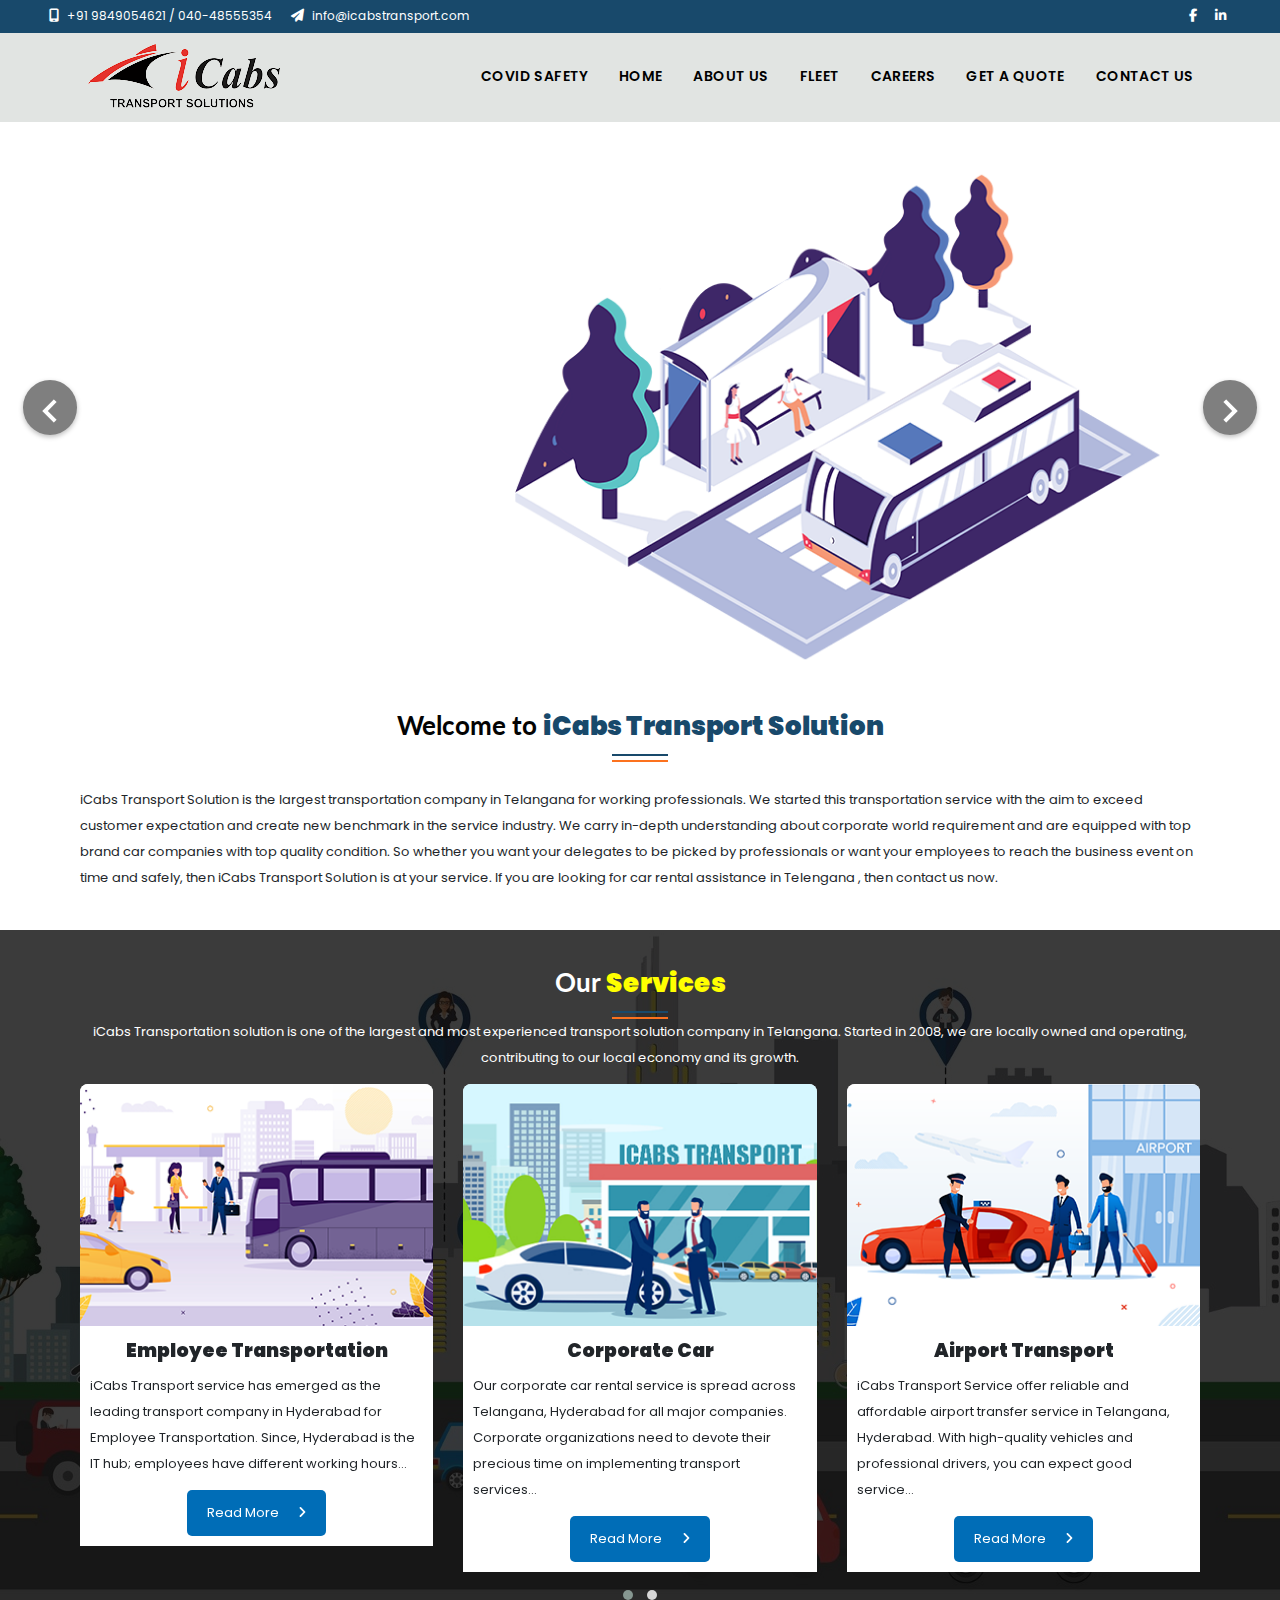
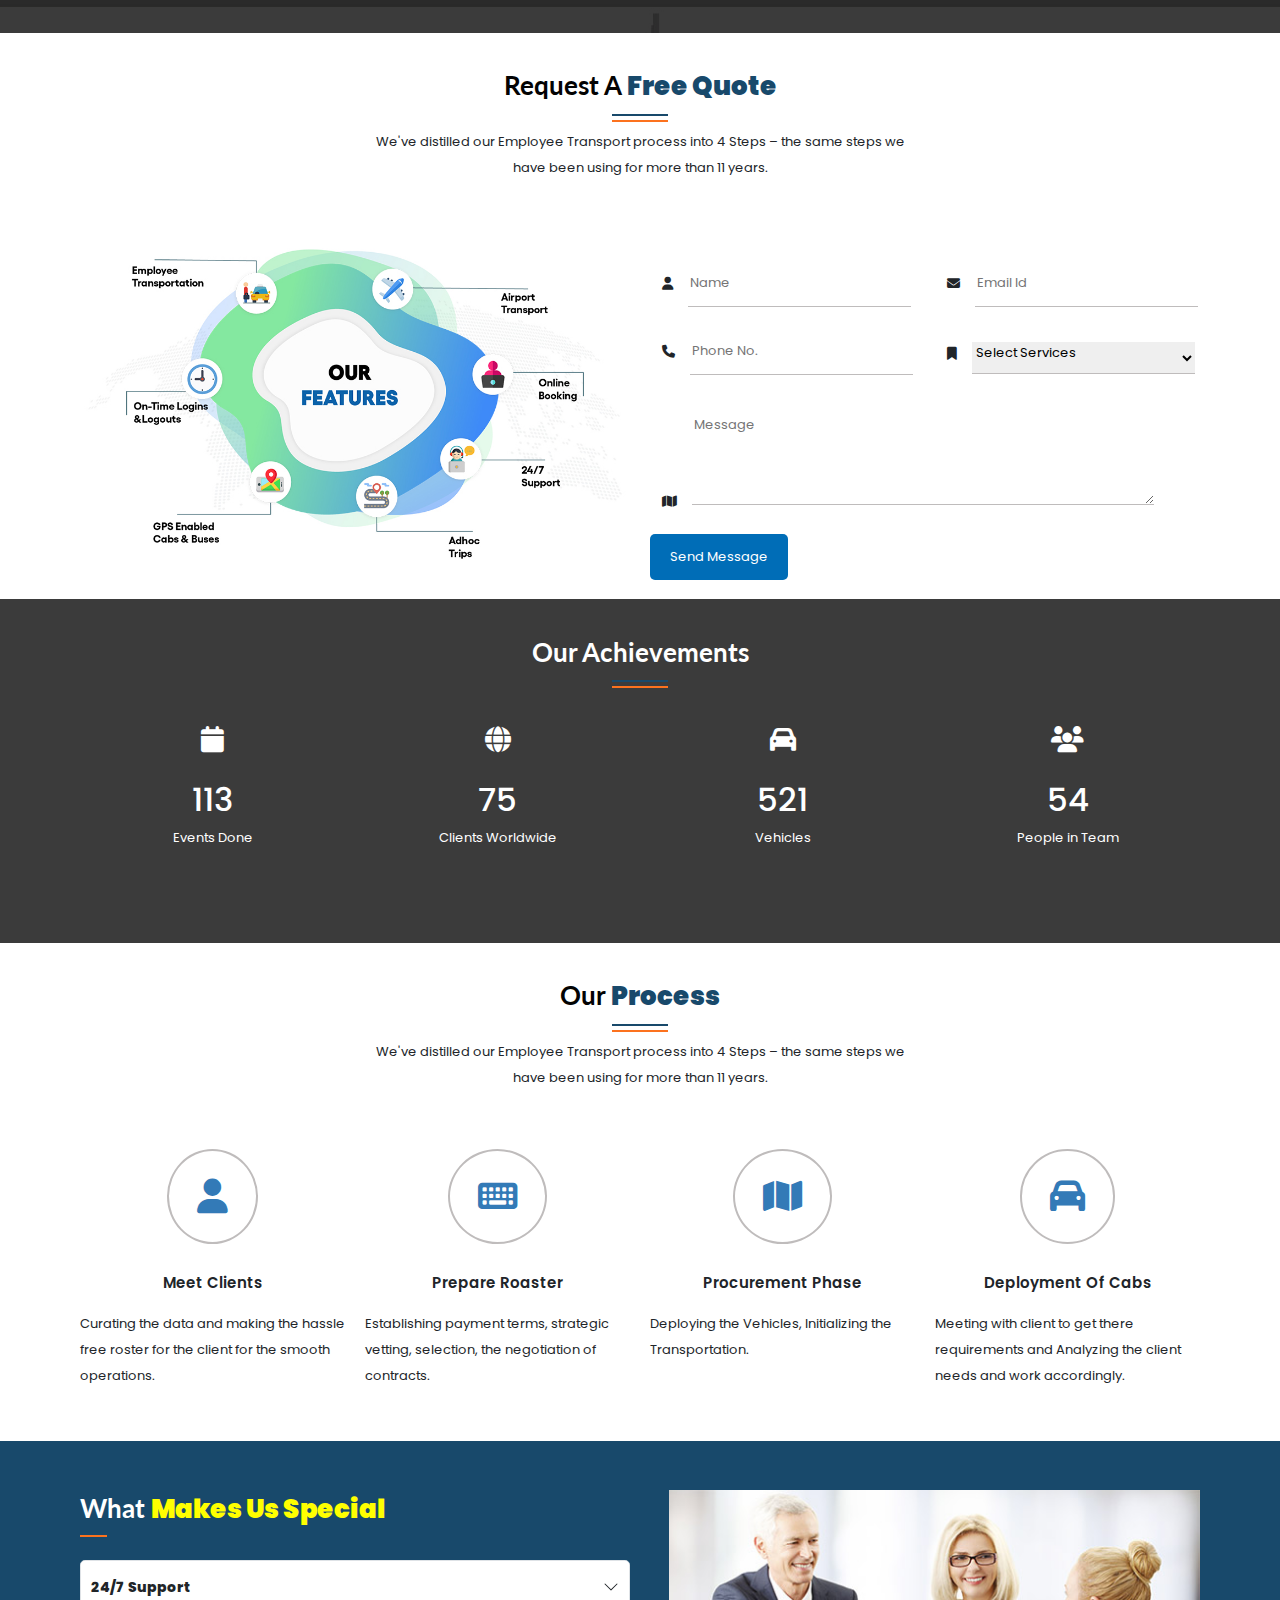
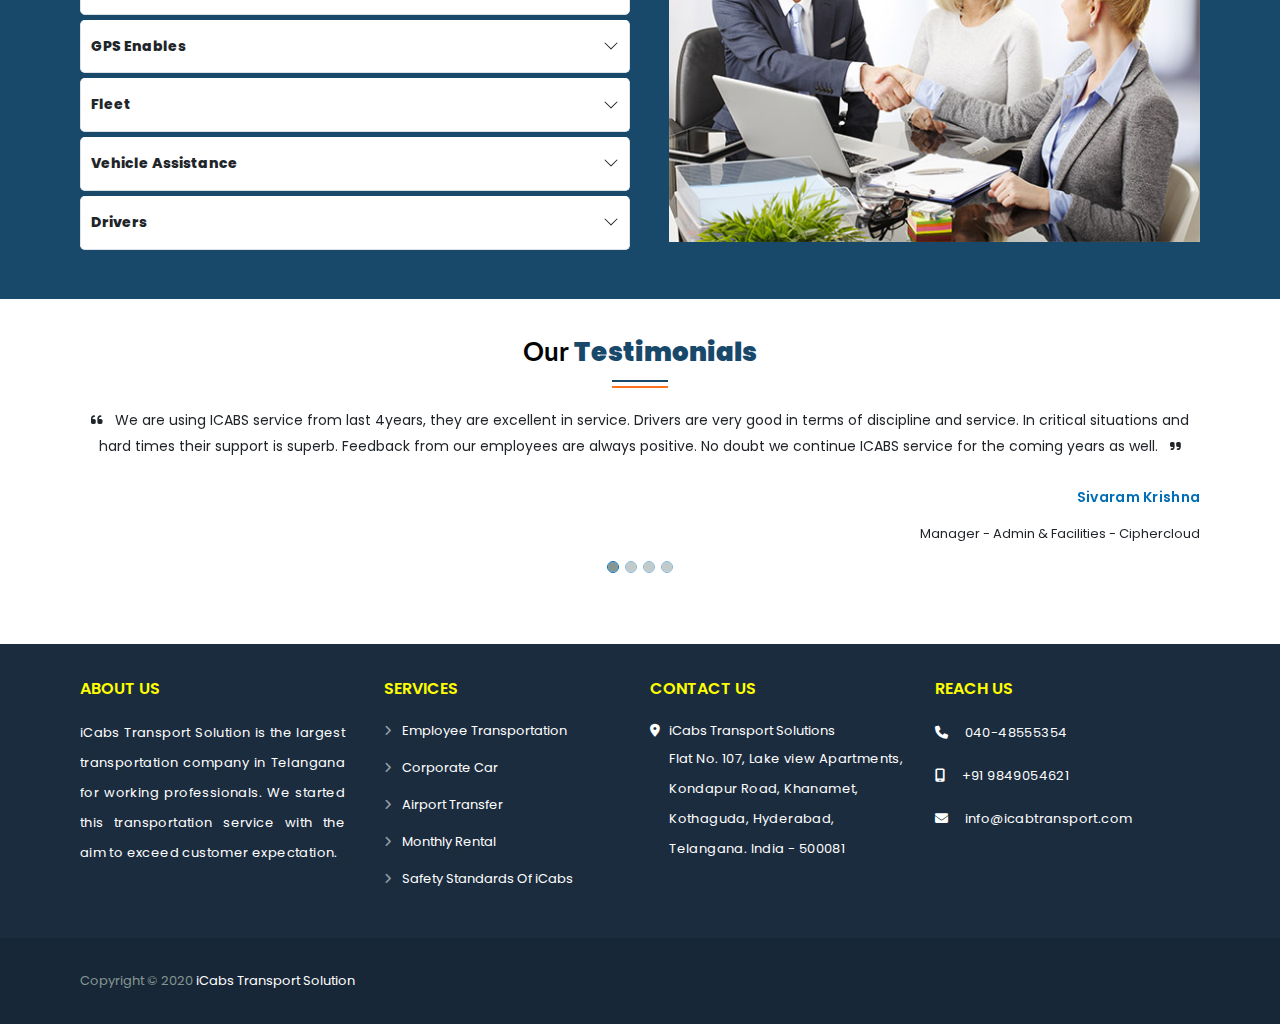
==== commit 81c87c05: "Add files via upload" ====
--- a/index.html
+++ b/index.html
@@ -853,10 +853,10 @@
     </script>
     <script>
       window.onload = () => {
-        $("#num1").countMe(40,50);
-        $("#num2").countMe(30,70);
-        $("#num3").countMe(40,10);
-        $("#num4").countMe(100,80);
+        $("#num1").countMe(3000,50);
+        $("#num2").countMe(3000,70);
+        $("#num3").countMe(3000,10);
+        $("#num4").countMe(3000,80);
       }
     </script>
   </body>
